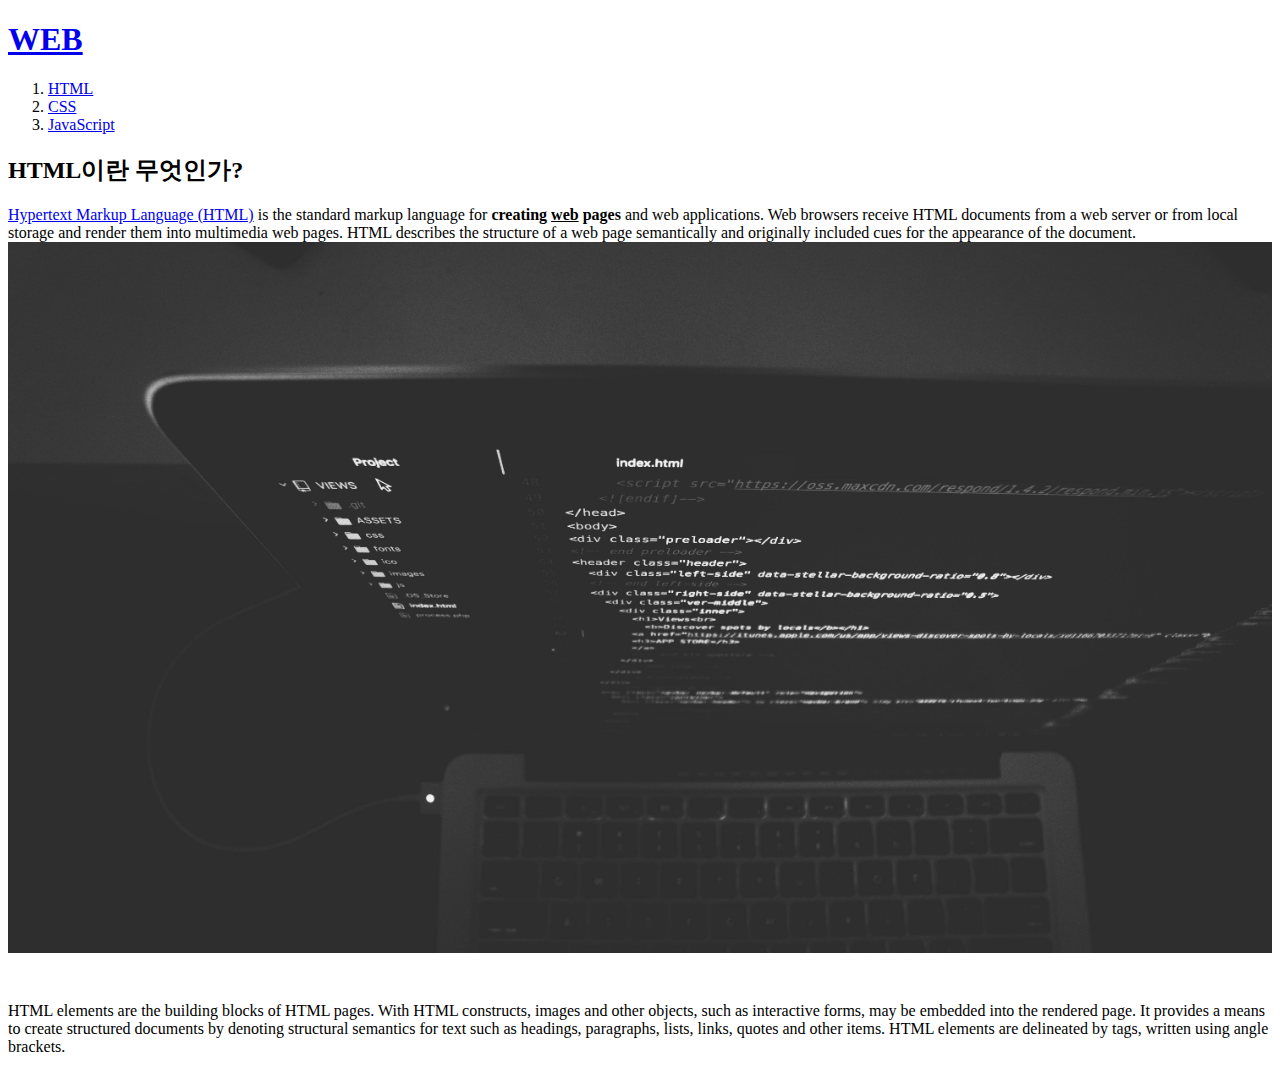
==== 1.html @ c1be18fd "Add files via upload" ====
<!doctype html>
<html>
<head>
  <title>WEB - HTML</title>
  <meta charset="utf-8">
  <!-- Global site tag (gtag.js) - Google Analytics -->
  <script async src="https://www.googletagmanager.com/gtag/js?id=G-1GNPB8FPVK"></script>
  <script>
  window.dataLayer = window.dataLayer || [];
  function gtag(){dataLayer.push(arguments);}
  gtag('js', new Date());

  gtag('config', 'G-1GNPB8FPVK');
</script>
</head>
<body>
  <h1><a href="index.html">WEB</a></h1>
  <ol>
    <li><a href="1.html">HTML</a></li>
    <li><a href="2.html">CSS</a></li>
    <li><a href="3.html">JavaScript</a></li>
  </ol>
  <h2>HTML이란 무엇인가?</h2>
  <p> <a href="https://www.w3.org/TR/html4/#:~:text=This%20specification%20defines%20the%20HyperText%20Markup%20Language%20(HTML),,3.2%20[HTML32]%20and%20HTML%202.0%20[RFC1866]%20)," target="_blank" title="html 4.01 Specification">Hypertext Markup Language (HTML)</a> is the standard markup language for <strong>creating <u>web</u> pages</strong> and web applications. Web browsers receive HTML documents from a web server or from local storage and render them into multimedia web pages. HTML describes the structure of a web page semantically and originally included cues for the appearance of the document.
  <img src="coding.jpg" width="100%">
  </p>
  <p style="margin-top:45px;">HTML elements are the building blocks of HTML pages. With HTML constructs, images and other objects, such as interactive forms, may be embedded into the rendered page. It provides a means to create structured documents by denoting structural semantics for text such as headings, paragraphs, lists, links, quotes and other items. HTML elements are delineated by tags, written using angle brackets.
  </p>
  <p>
    <div id="disqus_thread"></div>
    <script>
    /**
    *  RECOMMENDED CONFIGURATION VARIABLES: EDIT AND UNCOMMENT THE SECTION BELOW TO INSERT DYNAMIC VALUES FROM YOUR PLATFORM OR CMS.
    *  LEARN WHY DEFINING THESE VARIABLES IS IMPORTANT: https://disqus.com/admin/universalcode/#configuration-variables    */
    /*
    var disqus_config = function () {
    this.page.url = PAGE_URL;  // Replace PAGE_URL with your page's canonical URL variable
    this.page.identifier = PAGE_IDENTIFIER; // Replace PAGE_IDENTIFIER with your page's unique identifier variable
    };
    */
    (function() { // DON'T EDIT BELOW THIS LINE
    var d = document, s = d.createElement('script');
    s.src = 'https://web-1-g72vyopkrt.disqus.com/embed.js';
    s.setAttribute('data-timestamp', +new Date());
    (d.head || d.body).appendChild(s);
    })();
  </script>
  <noscript>Please enable JavaScript to view the <a href="https://disqus.com/?ref_noscript">comments powered by Disqus.</a></noscript>
  </p>
</body>
</html>
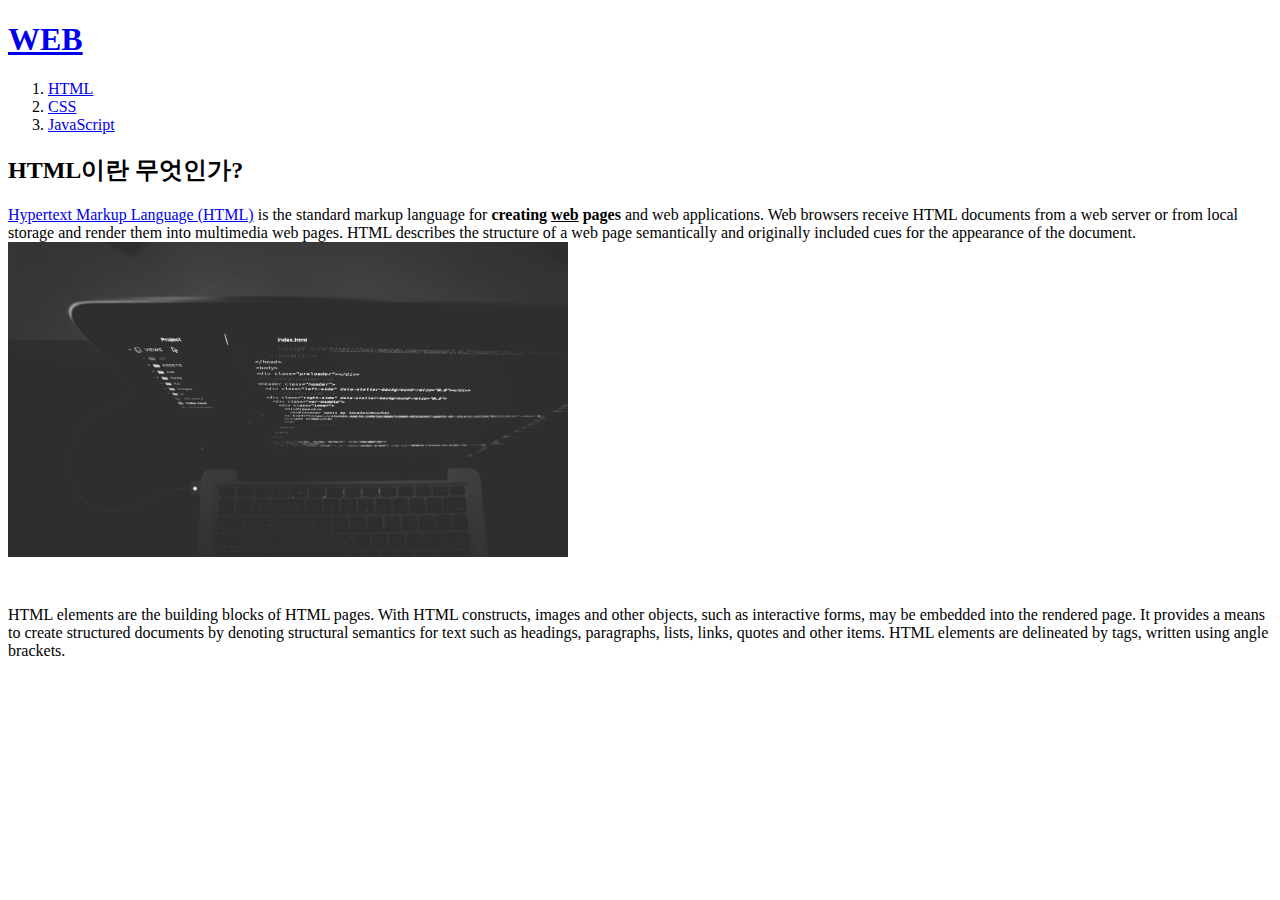
==== commit ef5c5d93: "Add files via upload" ====
--- a/1.html
+++ b/1.html
@@ -22,7 +22,7 @@
   </ol>
   <h2>HTML이란 무엇인가?</h2>
   <p> <a href="https://www.w3.org/TR/html4/#:~:text=This%20specification%20defines%20the%20HyperText%20Markup%20Language%20(HTML),,3.2%20[HTML32]%20and%20HTML%202.0%20[RFC1866]%20)," target="_blank" title="html 4.01 Specification">Hypertext Markup Language (HTML)</a> is the standard markup language for <strong>creating <u>web</u> pages</strong> and web applications. Web browsers receive HTML documents from a web server or from local storage and render them into multimedia web pages. HTML describes the structure of a web page semantically and originally included cues for the appearance of the document.
-  <img src="coding.jpg" width="100%">
+  <img src="coding.jpg" width="560" height="315">
   </p>
   <p style="margin-top:45px;">HTML elements are the building blocks of HTML pages. With HTML constructs, images and other objects, such as interactive forms, may be embedded into the rendered page. It provides a means to create structured documents by denoting structural semantics for text such as headings, paragraphs, lists, links, quotes and other items. HTML elements are delineated by tags, written using angle brackets.
   </p>
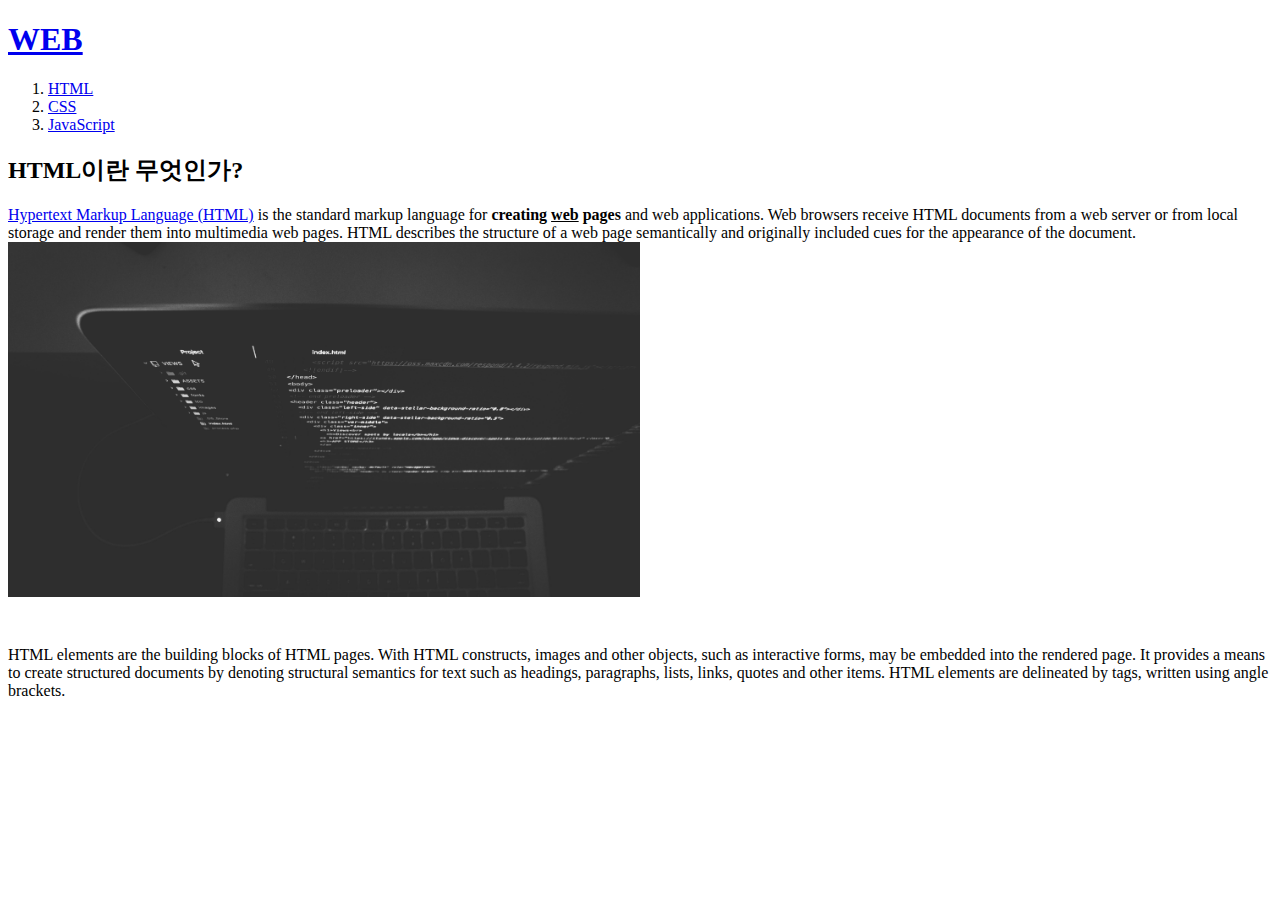
==== commit 629851e7: "Add files via upload" ====
--- a/1.html
+++ b/1.html
@@ -22,7 +22,7 @@
   </ol>
   <h2>HTML이란 무엇인가?</h2>
   <p> <a href="https://www.w3.org/TR/html4/#:~:text=This%20specification%20defines%20the%20HyperText%20Markup%20Language%20(HTML),,3.2%20[HTML32]%20and%20HTML%202.0%20[RFC1866]%20)," target="_blank" title="html 4.01 Specification">Hypertext Markup Language (HTML)</a> is the standard markup language for <strong>creating <u>web</u> pages</strong> and web applications. Web browsers receive HTML documents from a web server or from local storage and render them into multimedia web pages. HTML describes the structure of a web page semantically and originally included cues for the appearance of the document.
-  <img src="coding.jpg" width="560" height="315">
+  <img src="coding.jpg" width="50%">
   </p>
   <p style="margin-top:45px;">HTML elements are the building blocks of HTML pages. With HTML constructs, images and other objects, such as interactive forms, may be embedded into the rendered page. It provides a means to create structured documents by denoting structural semantics for text such as headings, paragraphs, lists, links, quotes and other items. HTML elements are delineated by tags, written using angle brackets.
   </p>
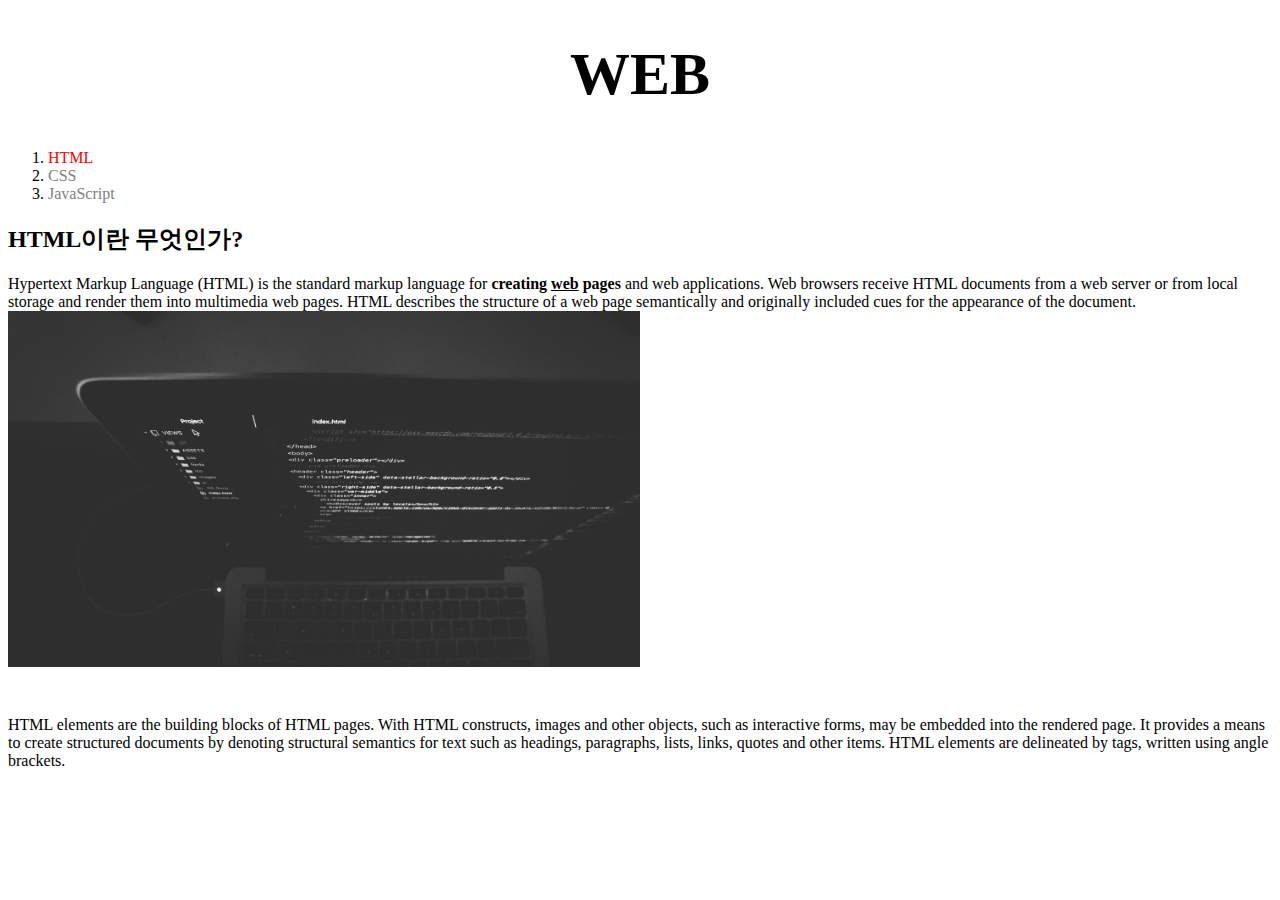
==== commit 1b6c1639: "Add files via upload" ====
--- a/1.html
+++ b/1.html
@@ -3,6 +3,22 @@
 <head>
   <title>WEB - HTML</title>
   <meta charset="utf-8">
+  <style>
+  #active {
+    color: red;
+  }
+  .saw{
+    color: gray;
+  }
+  a {
+    color:black;
+    text-decoration: none;
+  }
+  h1 {
+    font-size: 60px;
+    text-align: center
+  }
+  </style>
   <!-- Global site tag (gtag.js) - Google Analytics -->
   <script async src="https://www.googletagmanager.com/gtag/js?id=G-1GNPB8FPVK"></script>
   <script>
@@ -16,9 +32,9 @@
 <body>
   <h1><a href="index.html">WEB</a></h1>
   <ol>
-    <li><a href="1.html">HTML</a></li>
-    <li><a href="2.html">CSS</a></li>
-    <li><a href="3.html">JavaScript</a></li>
+    <li><a href="1.html" class="saw" id="active">HTML</font></a></li>
+    <li><a href="2.html" class="saw">CSS</font></a></li>
+    <li><a href="3.html" class="saw">JavaScript</font></a></li>
   </ol>
   <h2>HTML이란 무엇인가?</h2>
   <p> <a href="https://www.w3.org/TR/html4/#:~:text=This%20specification%20defines%20the%20HyperText%20Markup%20Language%20(HTML),,3.2%20[HTML32]%20and%20HTML%202.0%20[RFC1866]%20)," target="_blank" title="html 4.01 Specification">Hypertext Markup Language (HTML)</a> is the standard markup language for <strong>creating <u>web</u> pages</strong> and web applications. Web browsers receive HTML documents from a web server or from local storage and render them into multimedia web pages. HTML describes the structure of a web page semantically and originally included cues for the appearance of the document.
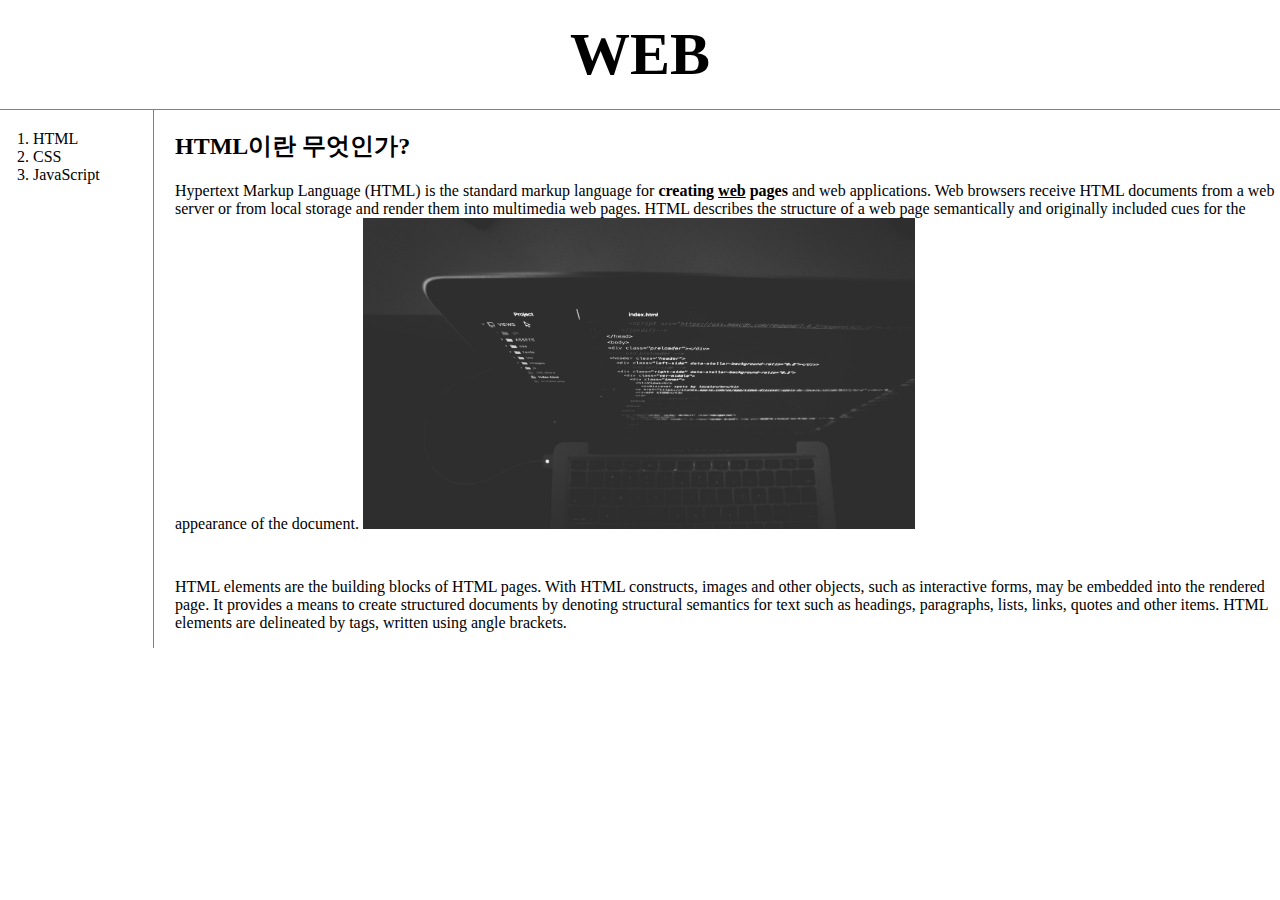
==== commit b0a0bdf8: "Add files via upload" ====
--- a/1.html
+++ b/1.html
@@ -4,20 +4,47 @@
   <title>WEB - HTML</title>
   <meta charset="utf-8">
   <style>
-  #active {
-    color: red;
+  body{
+    margin: 0;
   }
-  .saw{
-    color: gray;
-  }
-  a {
-    color:black;
-    text-decoration: none;
-  }
-  h1 {
-    font-size: 60px;
-    text-align: center
-  }
+    a {
+      color:black;
+      text-decoration: none;
+    }
+    h1 {
+      font-size: 60px;
+      text-align: center;
+      border-bottom: 1px solid gray;
+      margin: 0;
+      padding: 20px;
+    }
+    ol{
+      border-right: 1px solid gray;
+      width:100px;
+      margin: 0;
+      padding: 20px;
+    }
+    #grid{
+      display: grid;
+      grid-template-columns: 150px 1fr;
+    }
+    #grid ol{
+      padding-left: 33px;
+    }
+    #grid #article{
+      padding-left: 25px;
+    }
+    @media(max-width: 800px) {
+      #grid{
+        display: block;
+      }
+      ol{
+        border-right: none;
+      }
+      h1 {
+        border-bottom: none;
+      }
+    }
   </style>
   <!-- Global site tag (gtag.js) - Google Analytics -->
   <script async src="https://www.googletagmanager.com/gtag/js?id=G-1GNPB8FPVK"></script>
@@ -31,17 +58,21 @@
 </head>
 <body>
   <h1><a href="index.html">WEB</a></h1>
-  <ol>
-    <li><a href="1.html" class="saw" id="active">HTML</font></a></li>
-    <li><a href="2.html" class="saw">CSS</font></a></li>
-    <li><a href="3.html" class="saw">JavaScript</font></a></li>
-  </ol>
-  <h2>HTML이란 무엇인가?</h2>
-  <p> <a href="https://www.w3.org/TR/html4/#:~:text=This%20specification%20defines%20the%20HyperText%20Markup%20Language%20(HTML),,3.2%20[HTML32]%20and%20HTML%202.0%20[RFC1866]%20)," target="_blank" title="html 4.01 Specification">Hypertext Markup Language (HTML)</a> is the standard markup language for <strong>creating <u>web</u> pages</strong> and web applications. Web browsers receive HTML documents from a web server or from local storage and render them into multimedia web pages. HTML describes the structure of a web page semantically and originally included cues for the appearance of the document.
-  <img src="coding.jpg" width="50%">
-  </p>
-  <p style="margin-top:45px;">HTML elements are the building blocks of HTML pages. With HTML constructs, images and other objects, such as interactive forms, may be embedded into the rendered page. It provides a means to create structured documents by denoting structural semantics for text such as headings, paragraphs, lists, links, quotes and other items. HTML elements are delineated by tags, written using angle brackets.
-  </p>
+  <div id="grid">
+    <ol>
+      <li><a href="1.html" >HTML</a></li>
+      <li><a href="2.html" >CSS</a></li>
+      <li><a href="3.html" >JavaScript</a></li>
+    </ol>
+    <div id="article">
+      <h2>HTML이란 무엇인가?</h2>
+      <p> <a href="https://www.w3.org/TR/html4/#:~:text=This%20specification%20defines%20the%20HyperText%20Markup%20Language%20(HTML),,3.2%20[HTML32]%20and%20HTML%202.0%20[RFC1866]%20)," target="_blank" title="html 4.01 Specification">Hypertext Markup Language (HTML)</a> is the standard markup language for <strong>creating <u>web</u> pages</strong> and web applications. Web browsers receive HTML documents from a web server or from local storage and render them into multimedia web pages. HTML describes the structure of a web page semantically and originally included cues for the appearance of the document.
+        <img src="coding.jpg" width="50%">
+      </p>
+      <p style="margin-top:45px;">HTML elements are the building blocks of HTML pages. With HTML constructs, images and other objects, such as interactive forms, may be embedded into the rendered page. It provides a means to create structured documents by denoting structural semantics for text such as headings, paragraphs, lists, links, quotes and other items. HTML elements are delineated by tags, written using angle brackets.
+      </p>
+    </div>
+  </div>
   <p>
     <div id="disqus_thread"></div>
     <script>
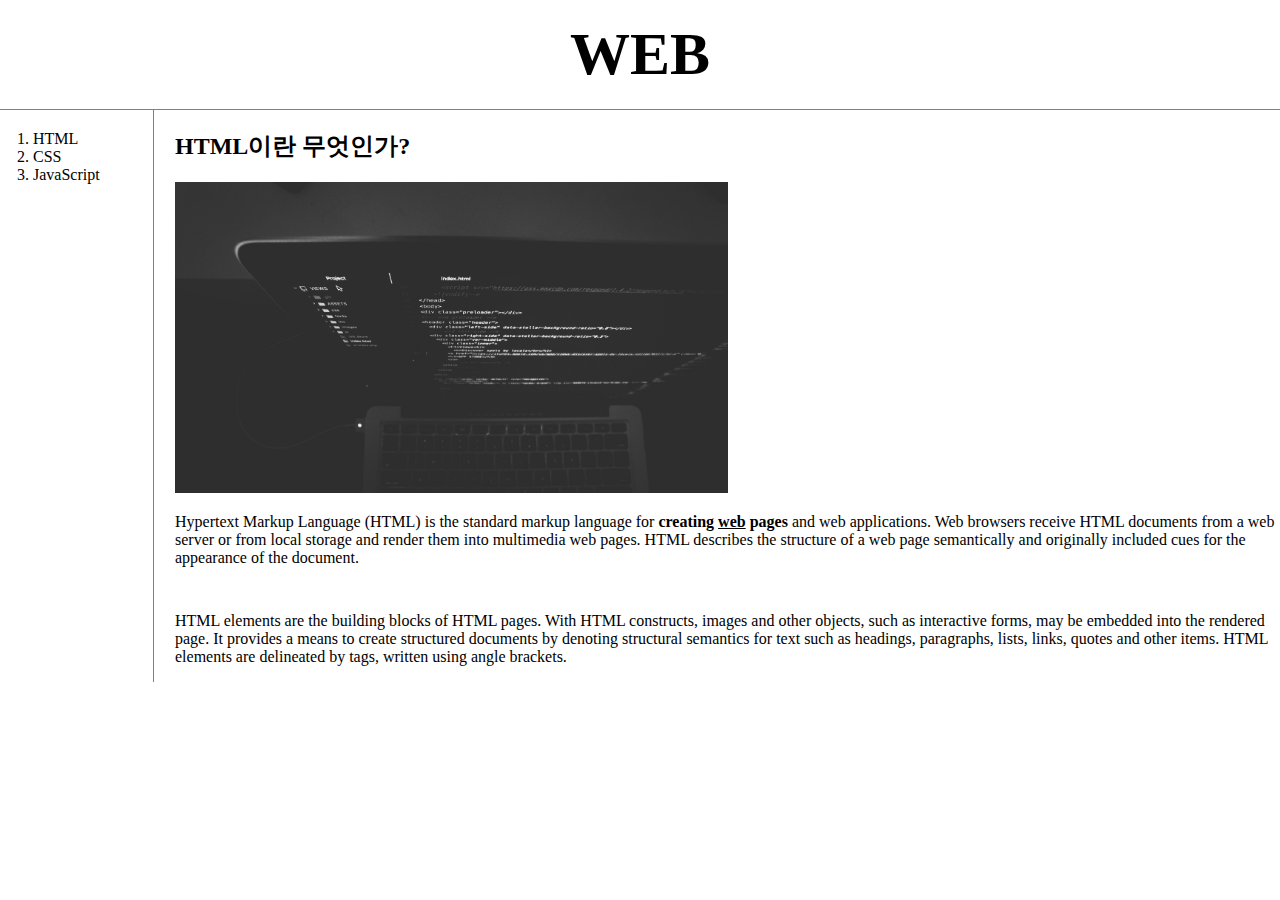
==== commit 9850825d: "Add files via upload" ====
--- a/1.html
+++ b/1.html
@@ -66,8 +66,10 @@
     </ol>
     <div id="article">
       <h2>HTML이란 무엇인가?</h2>
+      <p>
+        <img src="coding.jpg" width="50%">
+      </p>
       <p> <a href="https://www.w3.org/TR/html4/#:~:text=This%20specification%20defines%20the%20HyperText%20Markup%20Language%20(HTML),,3.2%20[HTML32]%20and%20HTML%202.0%20[RFC1866]%20)," target="_blank" title="html 4.01 Specification">Hypertext Markup Language (HTML)</a> is the standard markup language for <strong>creating <u>web</u> pages</strong> and web applications. Web browsers receive HTML documents from a web server or from local storage and render them into multimedia web pages. HTML describes the structure of a web page semantically and originally included cues for the appearance of the document.
-        <img src="coding.jpg" width="50%">
       </p>
       <p style="margin-top:45px;">HTML elements are the building blocks of HTML pages. With HTML constructs, images and other objects, such as interactive forms, may be embedded into the rendered page. It provides a means to create structured documents by denoting structural semantics for text such as headings, paragraphs, lists, links, quotes and other items. HTML elements are delineated by tags, written using angle brackets.
       </p>
